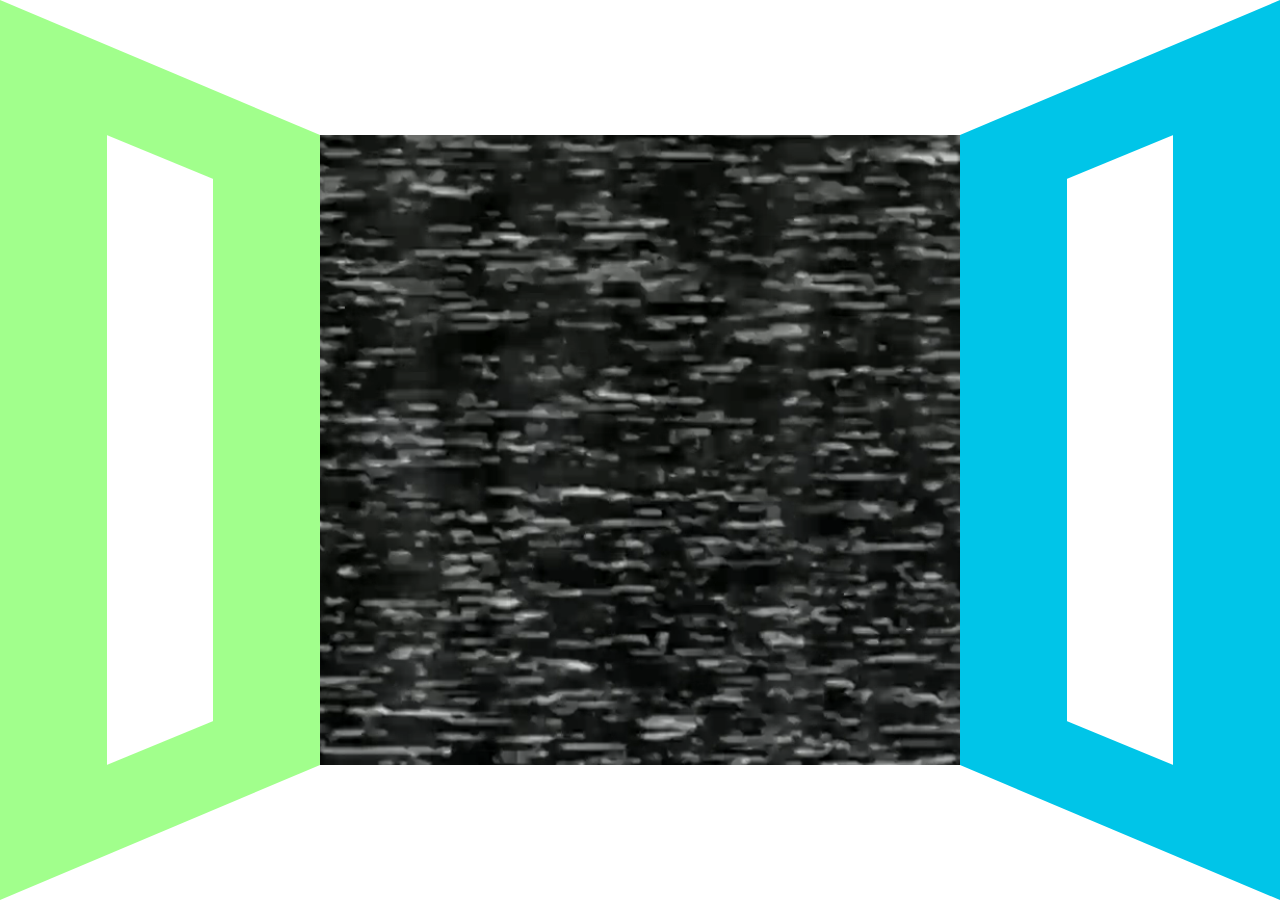
==== hallway_4.html @ a5cf5b9e "some changes" ====
<html>
    <head>
        <meta charset="utf-8">
        <meta name="viewport" content="width=device-width, initial-scale=1, maximum-scale=1">
        <link rel="stylesheet" href="css/normalize.css">
        <link rel="stylesheet" href="css/foundation.css">
        <link rel="stylesheet" href="css/styles.css">
        <meta name="language" content="english">
        <meta name="description" content="you have entered an intangible world, one quite unlike your own. your only way back is to solve the mysteries hidden here, created from your own memories, and your own ideas">
        <meta name="robots" content="index nofollow noodp">
        <link href='http://fonts.googleapis.com/css?family=Source+Code+Pro' rel='stylesheet' type='text/css'>
        <title>almost there</title>
    </head>
    <body>
        <div class="row" screen="screen-hall-4" pos="1"></div>
        <div class="row fullWidth" screen="screen-hall-4" pos="2">
            <div class="small-1 medium-1 large-1 column" pad="left-1"></div>
            <a href="audio_4.html" room-enter="audio_4">
                <div class="small-1 medium-1 large-1 column" pad="left-2"></div>
            </a>
            <div class="small-1 medium-1 large-1 column" pad="left-3"></div>
            <div class="small-6 medium-6 large-6 column" pos="hall-center-4">
                <video class="vid" hall autoplay loop muted>
                    <source src="video/static.webm">
                    <source src="video/static.mp4">
                    video is not supported in your browser
                </video>
            </div>
            <div class="small-1 medium-1 large-1 column" pad="right-1"></div>
            <a href="video_4.html" room-enter="video_4">
                <div class="small-1 medium-1 large-1 column" pad="right-2"></div>
            </a>
            <div class="small-1 medium-1 large-1 column" pad="right-3"></div>
        </div>
        <a href="hallway_3.html">
            <div class="row" screen="screen-hall-3" pos="3"></div>
        </a>
        <div class="small-3 medium-3 large-3 column" pos="hall-left-4"></div>
        <div class="small-3 medium-3 large-3 column" pos="hall-right-4"></div>
    </body>
</html>
---- css/styles.css ----
.body{
    overflow: hidden;
}

.outline_show{
    border:1px solid red;
}
div[screen$="start"]{
    height:100vh;
    text-align: center;
}
.fullWidth{
    width:100vw;
    margin-left:auto;
    margin-right: auto;
    max-width:initial;
}
h1{
    font-family: 'Source Code Pro', ;
}
h1[screen$="start"]{
    color:lightgray;
}
.background-vid[screen$="start"]{
    position:absolute;
    width:100%;
    height:100%;
    color: black;
    z-index:-1;
}
.vid {
    position: relative;
    top: 50%;
    left:50%;
    min-width:100%;
    min-height:100%;
    width:auto;
    height:auto;
    transform: translate(-50%, -50%);
    -webkit-transform: translate(-50%,-50%);
    background-size:cover;
    z-index: -1;
}
.start_text{
    margin-top:5%;
}
.row[screen^="screen"][pos="1"]{
    height:15%;
    min-width:100%;
    top:0;
    overflow:hidden;
}
.row[screen^="screen"][pos="2"]{
    height:70%;
}
.row[screen^="screen"][pos="3"]{
    height:15%;
    min-width:100%;
    bottom:0;
}
.row[pos="3"]:hover{
    animation-name: scale_animate;
	animation-duration: 3s;
	animation-timing-function: linear;
	animation-iteration-count: infinite;
	animation-direction: normal;
	animation-play-state:running;
}
div[pos*="center"]{
    overflow: hidden;
}
[clock-pad^="clock"]{
    height:100%;
}
[input-padding-left]{
    margin-left:30%;
    max-width:200px;
}
[input-padding-right]{
    margin-right:30%;
    max-width:200px;
}
.input-center{
    margin-top:35%;
}
.input-code{
    position:absolute;
    top:50%;
    left:50%;
    transform:translate(-50%,-50%);
    -webkit-transform:translate(-50%,-50%);
    width:10vw;
}
@media only all and (max-width:600px){
    [input-padding-left]{
        margin-left:15%;
    }
    [input-padding-right]{
        margin-right:15%;
    }
}
.clock-hint{
    color:white;
}
div[pos]{
    height:100%;
    z-index:100;
}
div[pos*="left"]{
    position:absolute;
    left:0;
    margin:auto;
    top:50%;
    transform:translateY(-50%);
    -webkit-transform:translateY(-50%);
    background-color:lightgrey;
    clip-path: polygon(0 0, 0 100%, 100% 85%, 100% 15%);
	-webkit-clip-path: polygon(0 0, 0 100%, 100% 85%, 100% 15%);
}
div[pos*="right"]{
    position:absolute;
    right:0;
    margin:auto;
    top:50%;
    transform:translateY(-50%);
    -webkit-transform:translateY(-50%);
    background-color:lightgrey;
    clip-path: polygon(0% 15%, 0% 85%, 100% 100%, 100% 0%);
	-webkit-clip-path: polygon(0% 15%, 0% 85%, 100% 100%, 100% 0%);
}
div[pad$="2"]{
    background-color:white;
    z-index: 200;
}
div[pad="left-2"]{
    clip-path: polygon(0 0, 0 100%, 100% 93%, 100% 7%);
	-webkit-clip-path: polygon(0 0, 0 100%, 100% 93%, 100% 7%);
}
div[pad="right-2"]{
    clip-path: polygon(0% 7%, 0% 93%, 100% 100%, 100% 0%);
	-webkit-clip-path: polygon(0% 7%, 0% 93%, 100% 100%, 100% 0%);
}
div[pad]{
    height:100%;
}
button[data^="data-drop"]{
    top:50%;
    transform:translateY(-50%);
    -webkit-transform:translateY(-50%);
    max-width:10%;
}
button[data$="drop-left"]{
    float:left;
    left:20%;
}
button[data$="drop-right"]{
    float:right;
    right:20%;
}
@media all and (max-width: 600px){
    button[data$="drop-left"]{
        left:10%;
    }
    button[data$="drop-right"]{
        right:10%;
    }
}
div[pos^="room-center"]{
    left:50%;
    transform:translateX(-50%);
    -webkit-transform:translateX(-50%);
}
[fullscreen]{
    position:fixed;
    min-width:100%;
    min-height:100%;
    width:auto;
    height:auto;
    top:50%;
    left:50%;
    transform: translate(-50%, -50%);
    -webkit-transform: translate(-50%, -50%);
    z-index:1000;
    background-size:cover;
}
div[fullscreen]{
    width:100%;
    height:100%;
}
[pos^="hall-left"][pos$="1"]{
    background-color:#ff728c;
    animation-name: wall_animate_1;
    animation-duration: 3s;
	animation-timing-function: ease-in-out;
	animation-iteration-count: infinite;
	animation-direction: alternate;
	animation-play-state:running;
}
    @keyframes wall_animate_1 {
		0% {background-color:#ffc272;}
		
        50% {background-color:#ffe3bf;}
		
        100% {background-color:#ffc272;}
    }
	@-webkit-keyframes wall_animate_1 {
		0% {background-color:#ffc272;}
		
        50% {background-color:#ffe3bf;}
		
        100% {background-color:#ffc272;}
    }
    @-moz-keyframes wall_animate_1 {
		0% {background-color:#ffc272;}
		
        50% {background-color:#ffe3bf;}
		
        100% {background-color:#ffc272;}
    }
[pos^="hall-right"][pos$="1"]{
    background-color:#ff728c;
    animation-name: wall_animate_2;
    animation-delay: 1s;
    animation-duration: 3s;
	animation-timing-function: ease-in-out;
	animation-iteration-count: infinite;
	animation-direction: alternate;
	animation-play-state:running;
}
    @keyframes wall_animate_2 {
		0% {background-color:#ff728c;}
		
        50% {background-color:#ffbfca;}
		
        100% {background-color:#ff728c;}
    }
	@-webkit-keyframes wall_animate_2 {
		0% {background-color:#ff728c;}
		
        50% {background-color:#ffbfca;}
		
        100% {background-color:#ff728c;}
    }
    @-moz-keyframes wall_animate_2 {
		0% {background-color:#ff728c;}
		
        50% {background-color:#ffbfca;}
		
        100% {background-color:#ff728c;}
    }
[pos^="hall-left"][pos$="2"]{
    background-color:#ff728c;
    animation-name: wall_animate_3;
    animation-delay: 0s;
    animation-duration: 3s;
	animation-timing-function: ease-in-out;
	animation-iteration-count: infinite;
	animation-direction: alternate;
	animation-play-state:running;
}
    @keyframes wall_animate_3 {
		0% {background-color:#a1ff8c;}
		
        50% {background-color:#cbffbf;}
		
        100% {background-color:#a1ff8c;}
    }
	@-webkit-keyframes wall_animate_3 {
		0% {background-color:#a1ff8c;}
		
        50% {background-color:#cbffbf;}
		
        100% {background-color:#a1ff8c;}
    }
    @-moz-keyframes wall_animate_3 {
		0% {background-color:#a1ff8c;}
		
        50% {background-color:#cbffbf;}
		
        100% {background-color:#a1ff8c;}
    }
[pos^="hall-right"][pos$="2"]{
    background-color:#ebd2d7;
    animation-name: wall_animate_4;
    animation-delay: 1s;
    animation-duration: 3s;
	animation-timing-function: ease-in-out;
	animation-iteration-count: infinite;
	animation-direction: alternate;
	animation-play-state:running;
}
    @keyframes wall_animate_4 {
		0% {background-color:#ebd2d7;}
		
        50% {background-color:#f3f3f3;}
		
        100% {background-color:#ebd2d7;}
    }
	@-webkit-keyframes wall_animate_4 {
		0% {background-color:#ebd2d7;}
		
        50% {background-color:#f3f3f3;}
		
        100% {background-color:#ebd2d7;}
    }
    @-moz-keyframes wall_animate_4 {
		0% {background-color:#ebd2d7;}
		
        50% {background-color:#f3f3f3;}
		
        100% {background-color:#ebd2d7;}
    }
[pos^="hall-left"][pos$="3"]{
    background-color:#ff9f72;
    animation-name: wall_animate_5;
    animation-delay: 1s;
    animation-duration: 3s;
	animation-timing-function: ease-in-out;
	animation-iteration-count: infinite;
	animation-direction: alternate;
	animation-play-state:running;
}
    @keyframes wall_animate_5 {
		0% {background-color:#ff9f72;}
		
        50% {background-color:#ffc2a5;}
		
        100% {background-color:#ff9f72;}
    }
	@-webkit-keyframes wall_animate_5 {
		0% {background-color:#ff9f72;}
		
        50% {background-color:#ffc2a5;}
		
        100% {background-color:#ff9f72;}
    }
    @-moz-keyframes wall_animate_5 {
		0% {background-color:#ff9f72;}
		
        50% {background-color:#ffc2a5;}
		
        100% {background-color:#ff9f72;}
    }
[pos^="hall-right"][pos$="3"]{
    background-color:#00e8bd;
    animation-name: wall_animate_6;
    animation-delay: 0s;
    animation-duration: 3s;
	animation-timing-function: ease-in-out;
	animation-iteration-count: infinite;
	animation-direction: alternate;
	animation-play-state:running;
}
    @keyframes wall_animate_6 {
		0% {background-color:#00e8bd;}
		
        50% {background-color:#83ffe8;}
		
        100% {background-color:#00e8bd;}
    }
	@-webkit-keyframes wall_animate_6 {
		0% {background-color:#00e8bd;}
		
        50% {background-color:#83ffe8;}
		
        100% {background-color:#00e8bd;}
    }
    @-moz-keyframes wall_animate_6 {
		0% {background-color:#00e8bd;}
		
        50% {background-color:#83ffe8;}
		
        100% {background-color:#00e8bd;}
    }
[pos^="hall-left"][pos$="4"]{
    background-color:#a1ff8c;
    animation-name: wall_animate_7;
    animation-delay: 0s;
    animation-duration: 3s;
	animation-timing-function: ease-in-out;
	animation-iteration-count: infinite;
	animation-direction: alternate;
	animation-play-state:running;
}
    @keyframes wall_animate_7 {
		0% {background-color:#a1ff8c;}
		
        50% {background-color:#e0ffd9;}
		
        100% {background-color:#a1ff8c;}
    }
	@-webkit-keyframes wall_animate_7 {
		0% {background-color:#a1ff8c;}
		
        50% {background-color:#e0ffd9;}
		
        100% {background-color:#a1ff8c;}
    }
    @-moz-keyframes wall_animate_7 {
		0% {background-color:#a1ff8c;}
		
        50% {background-color:#e0ffd9;}
		
        100% {background-color:#a1ff8c;}
    }
[pos^="hall-right"][pos$="4"]{
    background-color:#00c5e8;
    animation-name: wall_animate_8;
    animation-delay: 1s;
    animation-duration: 3s;
	animation-timing-function: ease-in-out;
	animation-iteration-count: infinite;
	animation-direction: alternate;
	animation-play-state:running;
}
    @keyframes wall_animate_8 {
		0% {background-color:#00c5e8;}
		
        50% {background-color:#b6f4ff;}
		
        100% {background-color:#00c5e8;}
    }
	@-webkit-keyframes wall_animate_8 {
		0% {background-color:#00c5e8;}
		
        50% {background-color:#b6f4ff;}
		
        100% {background-color:#00c5e8;}
    }
    @-moz-keyframes wall_animate_8 {
		0% {background-color:#00c5e8;}
		
        50% {background-color:#b6f4ff;}
		
        100% {background-color:#00c5e8;}
    }
button[data^="data-button"]{
	background:#00e8bd;
    border-style: none;
    border-radius:10%;
    height:5%;
	width:5%;
	position:relative;
	top:50%;
	transform: translateY(-50%);
    padding: 2px 6px 3px;
}
button[data*="left"] {
    left:20%;
}
button[data*="right"] {
    float:right;
    right:20%;
}
button[data^="data-button-scale"]{
    float:left;
    margin-left:3.75%;
    margin-right:3.75%;
}
button[data$="scale-1"]{
    background-color: #a1ff8c;
}
button[data$="scale-2"]{
    background-color: #ffc272;
}
button[data$="scale-3"]{
    background-color: #ebd2d7;
}
button[data$="scale-4"]{
    background-color: #00e8bd;
}
button[data$="scale-5"]{
    background-color: #ff9f72;
}
button[data$="scale-6"]{
    background-color: #ff728c;
}
button[data$="scale-7"]{
    background-color: #00c5e8;
}
button[data$="scale-8"]{
    background-color: #b08cff;
}

@media only all and (max-width:600px){
    button[data^="data-button-scale"]{
        top: 12%;
        margin-left:50%;
        margin-right:50%;
        position:relative;
        display: inline-block;
        text-align: center;
        margin-top:3.5%;
        margin-bottom: 3.5%;
    }
}
.dirt{
    position:absolute;
    left:0;
    right:0;
    bottom:3%;
    margin:auto;
    height:4%;
    width:20%;
    background:rgba(255,255,255,0.2);
    overflow:hidden;
    z-index: 100;
    transition:height 1s ease-in;
}
.dirt:hover{
    height:92%;
    transition:height 3s ease-in-out;
}
.animate[pos="room-center-3"]{
    animation-name: scale_animate;
	animation-duration: 8.03s;
	animation-timing-function: cubic-bezier(0.41, 0.13, 0.91,-0.61);
	animation-iteration-count: infinite;
	animation-direction: normal;
	animation-play-state:running;
}
    @keyframes scale_animate {
		0% {background:#ff728c;}
		12.5% {background:#ff9f72;}
		25% {background:#ffc272;}
		37.5% {background:#a1ff8c;}
        50% {background:#00e8bd;}
		62.5% {background:#00c5e8;}
		75% {background:#b08cff;}
		87.5% {background:#ebd2d7;}
        100% {background:#ff728c;}
    }
	@-webkit-keyframes scale_animate {
		0% {background:#ff728c;}
		12.5% {background:#ff9f72;}
		25% {background:#ffc272;}
		37.5% {background:#a1ff8c;}
        50% {background:#00e8bd;}
		62.5% {background:#00c5e8;}
		75% {background:#b08cff;}
		87.5% {background:#ebd2d7;}
        100% {background:#ff728c;}
	}
	@-moz-keyframes scale_animate {
		0% {background:#ff728c;}
		12.5% {background:#ff9f72;}
		25% {background:#ffc272;}
		37.5% {background:#a1ff8c;}
        50% {background:#00e8bd;}
		62.5% {background:#00c5e8;}
		75% {background:#b08cff;}
		87.5% {background:#ebd2d7;}
        100% {background:#ff728c;}
    }
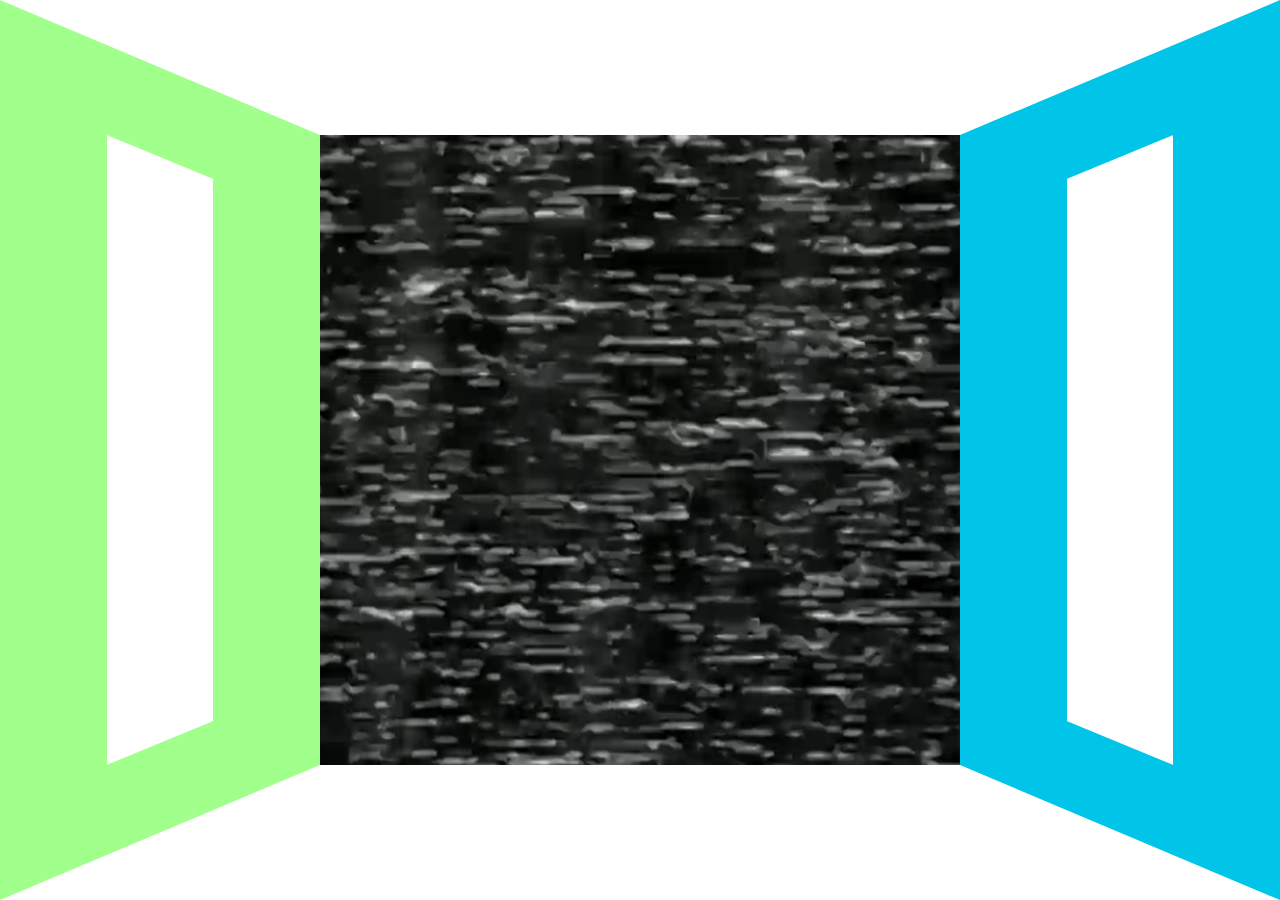
==== commit 04227445: "final changes" ====
--- a/hallway_4.html
+++ b/hallway_4.html
@@ -38,4 +38,6 @@
         <div class="small-3 medium-3 large-3 column" pos="hall-left-4"></div>
         <div class="small-3 medium-3 large-3 column" pos="hall-right-4"></div>
     </body>
-</html>+</html>
+<script src="js/jquery-2.1.4.js"></script>
+<script src="js/scripts.js"></script>
--- a/css/styles.css
+++ b/css/styles.css
@@ -19,6 +19,12 @@
     font-family: 'Source Code Pro', ;
 }
 h1[screen$="start"]{
+    color:lightgray;
+}
+h3{
+    font-family: 'Source Code Pro',;
+}
+h3[screen$="start"]{
     color:lightgray;
 }
 .background-vid[screen$="start"]{
@@ -98,6 +104,14 @@
     [input-padding-right]{
         margin-right:15%;
     }
+}
+.headphone-icon{
+    width:auto;
+    height:auto;
+}
+div[align-right]{
+    height:100%;
+    float:right;
 }
 .clock-hint{
     color:white;
